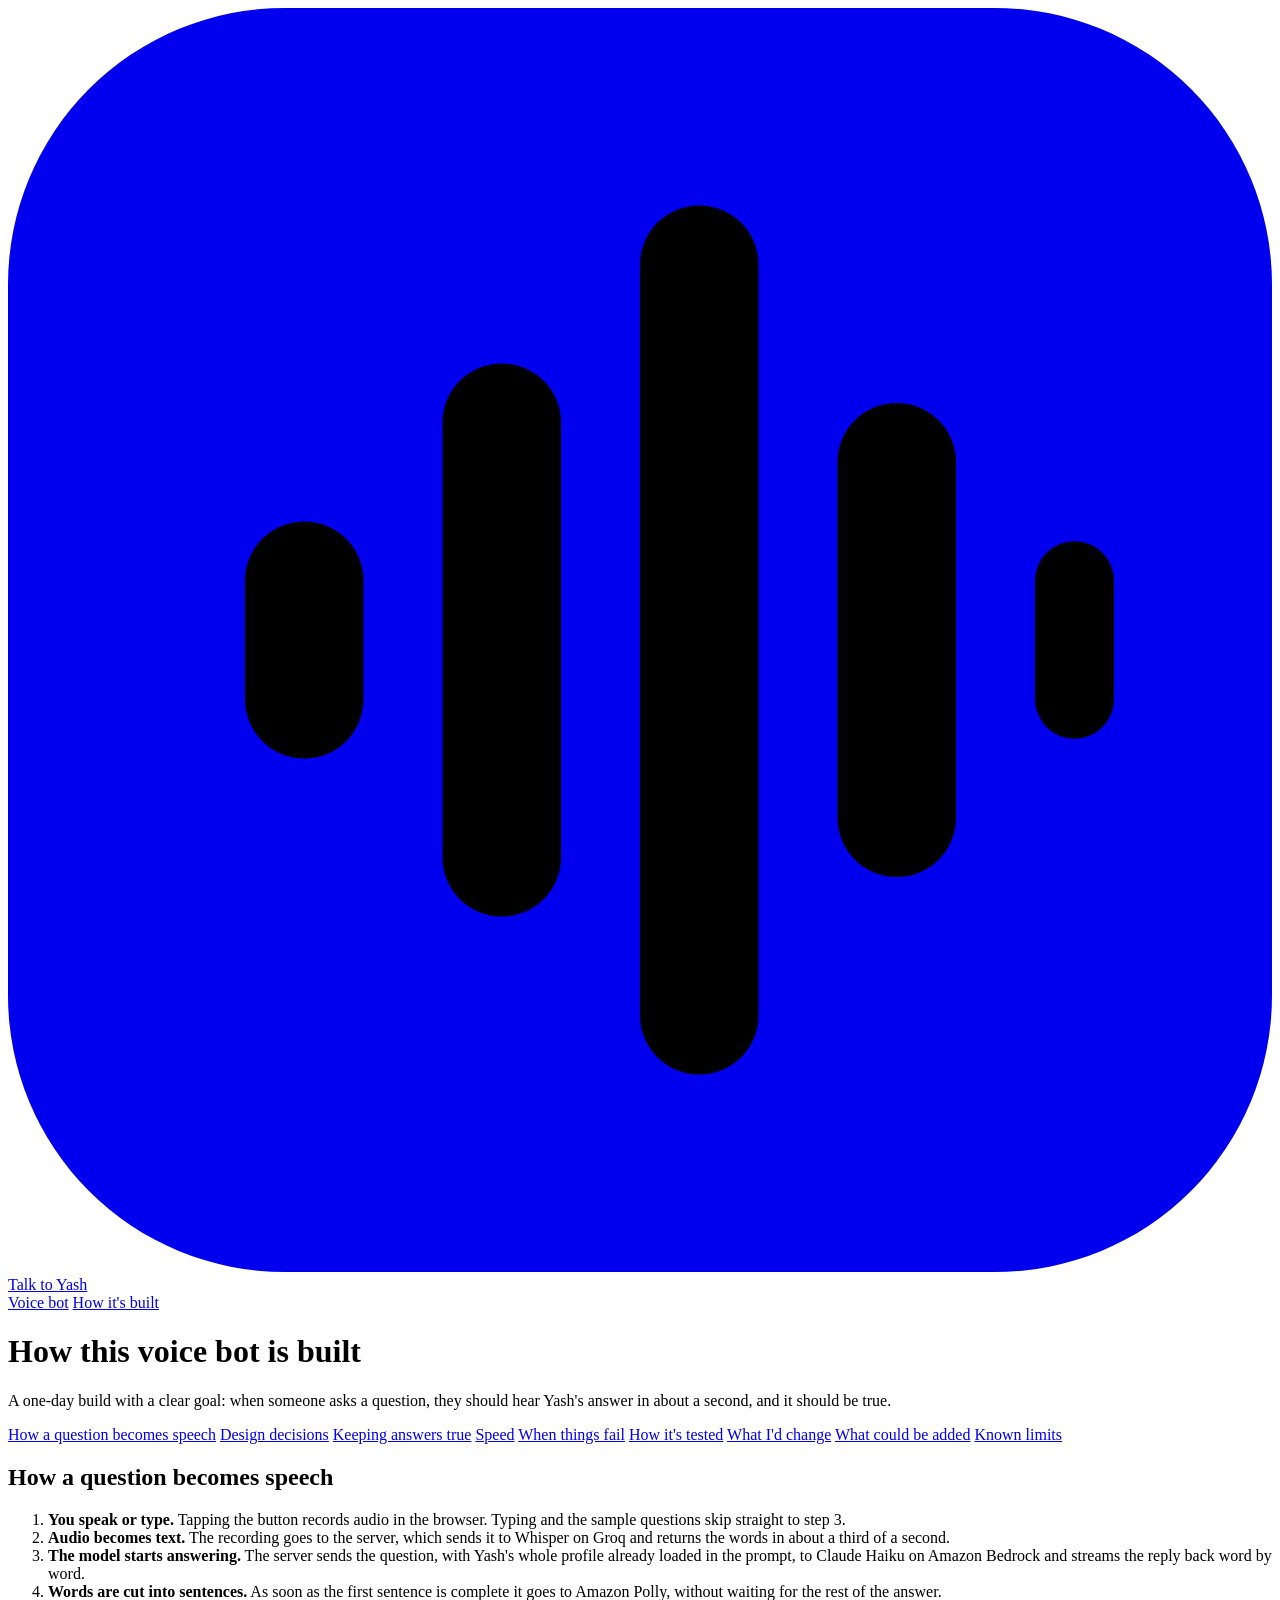
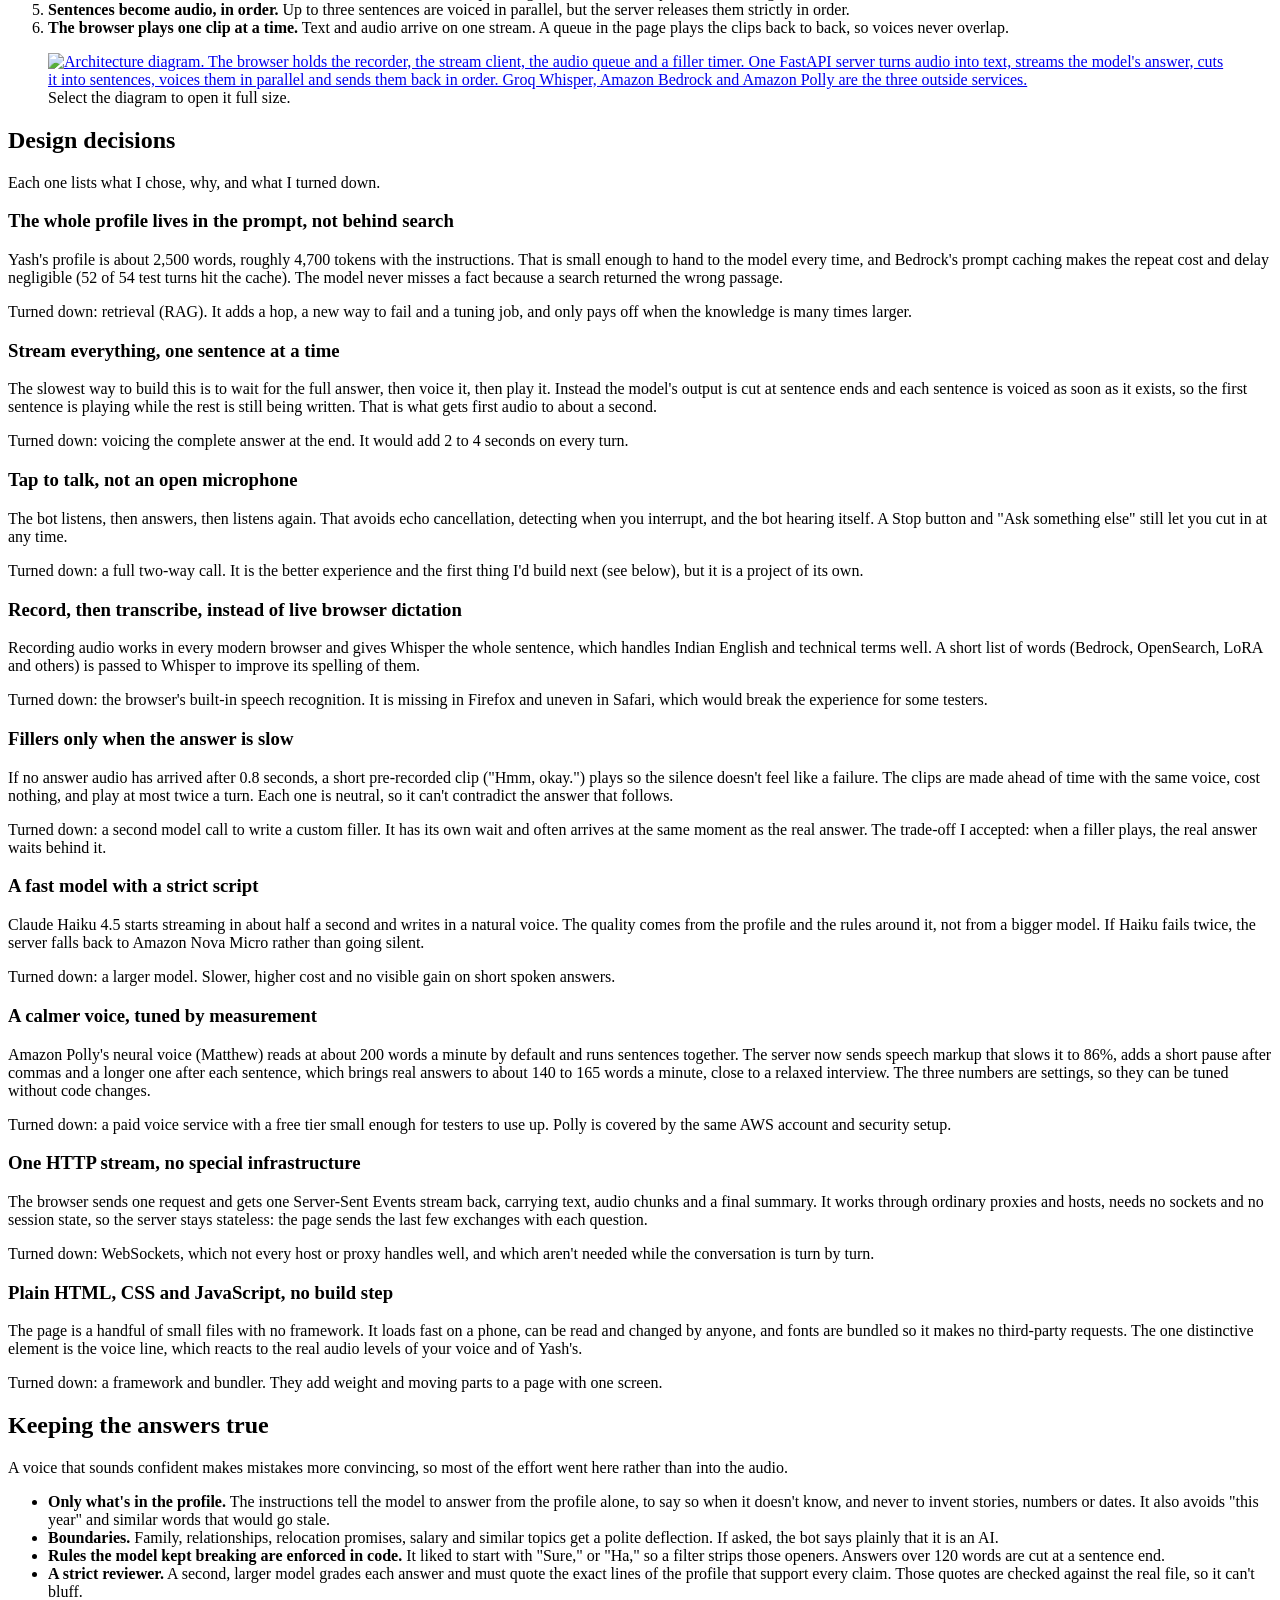
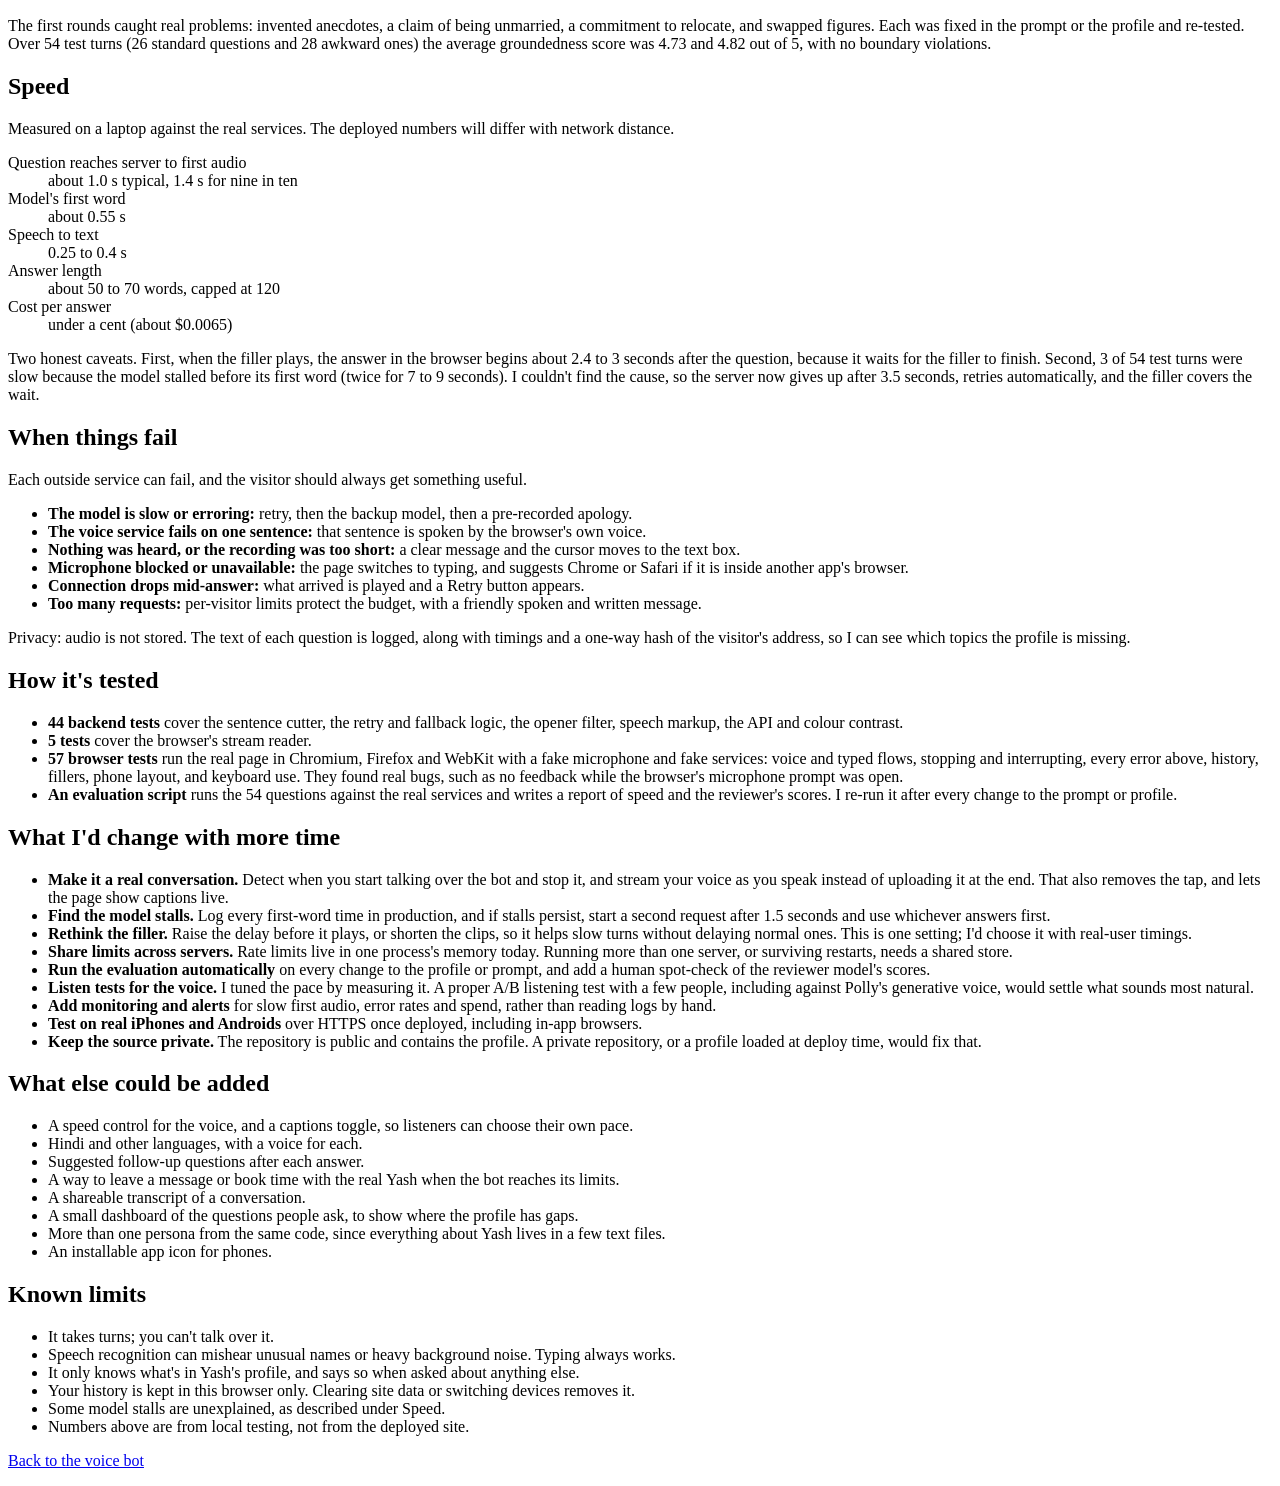
==== static/about/index.html @ a30e4b3d "Add sticky top bar, history drawer, technical page and calmer voice delivery Hide technical details " ====
<!doctype html>
<html lang="en">
<head>
  <meta charset="utf-8">
  <meta name="viewport" content="width=device-width, initial-scale=1, viewport-fit=cover">
  <title>How this voice bot is built</title>
  <meta name="description" content="Design decisions, trade-offs, measured results and next steps for the Yash Rajput voice bot.">
  <meta name="theme-color" content="#E7ECEF" media="(prefers-color-scheme: light)">
  <meta name="theme-color" content="#0D1A22" media="(prefers-color-scheme: dark)">
  <link rel="icon" href="data:image/svg+xml,%3Csvg xmlns='http://www.w3.org/2000/svg' viewBox='0 0 64 64'%3E%3Crect width='64' height='64' rx='14' fill='%230B7A75'/%3E%3Cg fill='white'%3E%3Crect x='12' y='26' width='6' height='12' rx='3'/%3E%3Crect x='22' y='18' width='6' height='28' rx='3'/%3E%3Crect x='32' y='10' width='6' height='44' rx='3'/%3E%3Crect x='42' y='20' width='6' height='24' rx='3'/%3E%3Crect x='52' y='27' width='4' height='10' rx='2'/%3E%3C/g%3E%3C/svg%3E">
  <link rel="preload" href="/fonts/Newsreader-normal.woff2" as="font" type="font/woff2" crossorigin>
  <link rel="preload" href="/fonts/InstrumentSans-normal.woff2" as="font" type="font/woff2" crossorigin>
  <link rel="stylesheet" href="/styles.css">
</head>
<body class="doc">
  <header class="topbar">
    <div class="topbar-in">
      <a class="brand" href="/" aria-label="Talk to Yash, home"><svg class="mark" viewBox="0 0 64 64" aria-hidden="true"><rect width="64" height="64" rx="14" fill="currentColor"/><g fill="var(--mist)"><rect x="12" y="26" width="6" height="12" rx="3"/><rect x="22" y="18" width="6" height="28" rx="3"/><rect x="32" y="10" width="6" height="44" rx="3"/><rect x="42" y="20" width="6" height="24" rx="3"/><rect x="52" y="27" width="4" height="10" rx="2"/></g></svg><span>Talk to Yash</span></a>
      <nav class="topnav" aria-label="Site">
        <a class="nav-btn" href="/">Voice bot</a>
        <a class="nav-btn" href="/about/" aria-current="page">How it's built</a>
      </nav>
    </div>
  </header>

  <main class="page">

    <header class="masthead">
      <h1>How this voice bot is built</h1>
      <p class="lede">A one-day build with a clear goal: when someone asks a question, they should hear Yash's answer in about a second, and it should be true.</p>
    </header>

    <nav class="toc" aria-label="On this page">
      <a href="#how">How a question becomes speech</a>
      <a href="#decisions">Design decisions</a>
      <a href="#truth">Keeping answers true</a>
      <a href="#speed">Speed</a>
      <a href="#reliability">When things fail</a>
      <a href="#tested">How it's tested</a>
      <a href="#change">What I'd change</a>
      <a href="#add">What could be added</a>
      <a href="#limits">Known limits</a>
    </nav>

    <section id="how">
      <h2>How a question becomes speech</h2>
      <ol class="steps">
        <li><strong>You speak or type.</strong> Tapping the button records audio in the browser. Typing and the sample questions skip straight to step 3.</li>
        <li><strong>Audio becomes text.</strong> The recording goes to the server, which sends it to Whisper on Groq and returns the words in about a third of a second.</li>
        <li><strong>The model starts answering.</strong> The server sends the question, with Yash's whole profile already loaded in the prompt, to Claude Haiku on Amazon Bedrock and streams the reply back word by word.</li>
        <li><strong>Words are cut into sentences.</strong> As soon as the first sentence is complete it goes to Amazon Polly, without waiting for the rest of the answer.</li>
        <li><strong>Sentences become audio, in order.</strong> Up to three sentences are voiced in parallel, but the server releases them strictly in order.</li>
        <li><strong>The browser plays one clip at a time.</strong> Text and audio arrive on one stream. A queue in the page plays the clips back to back, so voices never overlap.</li>
      </ol>
      <figure class="diagram">
        <a href="/about/architecture.png"><img src="/about/architecture.png" alt="Architecture diagram. The browser holds the recorder, the stream client, the audio queue and a filler timer. One FastAPI server turns audio into text, streams the model's answer, cuts it into sentences, voices them in parallel and sends them back in order. Groq Whisper, Amazon Bedrock and Amazon Polly are the three outside services." width="1340" height="900"></a>
        <figcaption>Select the diagram to open it full size.</figcaption>
      </figure>
    </section>

    <section id="decisions">
      <h2>Design decisions</h2>
      <p class="section-note">Each one lists what I chose, why, and what I turned down.</p>

      <article class="decision">
        <h3>The whole profile lives in the prompt, not behind search</h3>
        <p>Yash's profile is about 2,500 words, roughly 4,700 tokens with the instructions. That is small enough to hand to the model every time, and Bedrock's prompt caching makes the repeat cost and delay negligible (52 of 54 test turns hit the cache). The model never misses a fact because a search returned the wrong passage.</p>
        <p class="alt">Turned down: retrieval (RAG). It adds a hop, a new way to fail and a tuning job, and only pays off when the knowledge is many times larger.</p>
      </article>

      <article class="decision">
        <h3>Stream everything, one sentence at a time</h3>
        <p>The slowest way to build this is to wait for the full answer, then voice it, then play it. Instead the model's output is cut at sentence ends and each sentence is voiced as soon as it exists, so the first sentence is playing while the rest is still being written. That is what gets first audio to about a second.</p>
        <p class="alt">Turned down: voicing the complete answer at the end. It would add 2 to 4 seconds on every turn.</p>
      </article>

      <article class="decision">
        <h3>Tap to talk, not an open microphone</h3>
        <p>The bot listens, then answers, then listens again. That avoids echo cancellation, detecting when you interrupt, and the bot hearing itself. A Stop button and "Ask something else" still let you cut in at any time.</p>
        <p class="alt">Turned down: a full two-way call. It is the better experience and the first thing I'd build next (see below), but it is a project of its own.</p>
      </article>

      <article class="decision">
        <h3>Record, then transcribe, instead of live browser dictation</h3>
        <p>Recording audio works in every modern browser and gives Whisper the whole sentence, which handles Indian English and technical terms well. A short list of words (Bedrock, OpenSearch, LoRA and others) is passed to Whisper to improve its spelling of them.</p>
        <p class="alt">Turned down: the browser's built-in speech recognition. It is missing in Firefox and uneven in Safari, which would break the experience for some testers.</p>
      </article>

      <article class="decision">
        <h3>Fillers only when the answer is slow</h3>
        <p>If no answer audio has arrived after 0.8 seconds, a short pre-recorded clip ("Hmm, okay.") plays so the silence doesn't feel like a failure. The clips are made ahead of time with the same voice, cost nothing, and play at most twice a turn. Each one is neutral, so it can't contradict the answer that follows.</p>
        <p class="alt">Turned down: a second model call to write a custom filler. It has its own wait and often arrives at the same moment as the real answer. The trade-off I accepted: when a filler plays, the real answer waits behind it.</p>
      </article>

      <article class="decision">
        <h3>A fast model with a strict script</h3>
        <p>Claude Haiku 4.5 starts streaming in about half a second and writes in a natural voice. The quality comes from the profile and the rules around it, not from a bigger model. If Haiku fails twice, the server falls back to Amazon Nova Micro rather than going silent.</p>
        <p class="alt">Turned down: a larger model. Slower, higher cost and no visible gain on short spoken answers.</p>
      </article>

      <article class="decision">
        <h3>A calmer voice, tuned by measurement</h3>
        <p>Amazon Polly's neural voice (Matthew) reads at about 200 words a minute by default and runs sentences together. The server now sends speech markup that slows it to 86%, adds a short pause after commas and a longer one after each sentence, which brings real answers to about 140 to 165 words a minute, close to a relaxed interview. The three numbers are settings, so they can be tuned without code changes.</p>
        <p class="alt">Turned down: a paid voice service with a free tier small enough for testers to use up. Polly is covered by the same AWS account and security setup.</p>
      </article>

      <article class="decision">
        <h3>One HTTP stream, no special infrastructure</h3>
        <p>The browser sends one request and gets one Server-Sent Events stream back, carrying text, audio chunks and a final summary. It works through ordinary proxies and hosts, needs no sockets and no session state, so the server stays stateless: the page sends the last few exchanges with each question.</p>
        <p class="alt">Turned down: WebSockets, which not every host or proxy handles well, and which aren't needed while the conversation is turn by turn.</p>
      </article>

      <article class="decision">
        <h3>Plain HTML, CSS and JavaScript, no build step</h3>
        <p>The page is a handful of small files with no framework. It loads fast on a phone, can be read and changed by anyone, and fonts are bundled so it makes no third-party requests. The one distinctive element is the voice line, which reacts to the real audio levels of your voice and of Yash's.</p>
        <p class="alt">Turned down: a framework and bundler. They add weight and moving parts to a page with one screen.</p>
      </article>
    </section>

    <section id="truth">
      <h2>Keeping the answers true</h2>
      <p>A voice that sounds confident makes mistakes more convincing, so most of the effort went here rather than into the audio.</p>
      <ul class="plain">
        <li><strong>Only what's in the profile.</strong> The instructions tell the model to answer from the profile alone, to say so when it doesn't know, and never to invent stories, numbers or dates. It also avoids "this year" and similar words that would go stale.</li>
        <li><strong>Boundaries.</strong> Family, relationships, relocation promises, salary and similar topics get a polite deflection. If asked, the bot says plainly that it is an AI.</li>
        <li><strong>Rules the model kept breaking are enforced in code.</strong> It liked to start with "Sure," or "Ha," so a filter strips those openers. Answers over 120 words are cut at a sentence end.</li>
        <li><strong>A strict reviewer.</strong> A second, larger model grades each answer and must quote the exact lines of the profile that support every claim. Those quotes are checked against the real file, so it can't bluff.</li>
      </ul>
      <p>The first rounds caught real problems: invented anecdotes, a claim of being unmarried, a commitment to relocate, and swapped figures. Each was fixed in the prompt or the profile and re-tested. Over 54 test turns (26 standard questions and 28 awkward ones) the average groundedness score was 4.73 and 4.82 out of 5, with no boundary violations.</p>
    </section>

    <section id="speed">
      <h2>Speed</h2>
      <p>Measured on a laptop against the real services. The deployed numbers will differ with network distance.</p>
      <dl class="facts">
        <div><dt>Question reaches server to first audio</dt><dd>about 1.0 s typical, 1.4 s for nine in ten</dd></div>
        <div><dt>Model's first word</dt><dd>about 0.55 s</dd></div>
        <div><dt>Speech to text</dt><dd>0.25 to 0.4 s</dd></div>
        <div><dt>Answer length</dt><dd>about 50 to 70 words, capped at 120</dd></div>
        <div><dt>Cost per answer</dt><dd>under a cent (about $0.0065)</dd></div>
      </dl>
      <p>Two honest caveats. First, when the filler plays, the answer in the browser begins about 2.4 to 3 seconds after the question, because it waits for the filler to finish. Second, 3 of 54 test turns were slow because the model stalled before its first word (twice for 7 to 9 seconds). I couldn't find the cause, so the server now gives up after 3.5 seconds, retries automatically, and the filler covers the wait.</p>
    </section>

    <section id="reliability">
      <h2>When things fail</h2>
      <p>Each outside service can fail, and the visitor should always get something useful.</p>
      <ul class="plain">
        <li><strong>The model is slow or erroring:</strong> retry, then the backup model, then a pre-recorded apology.</li>
        <li><strong>The voice service fails on one sentence:</strong> that sentence is spoken by the browser's own voice.</li>
        <li><strong>Nothing was heard, or the recording was too short:</strong> a clear message and the cursor moves to the text box.</li>
        <li><strong>Microphone blocked or unavailable:</strong> the page switches to typing, and suggests Chrome or Safari if it is inside another app's browser.</li>
        <li><strong>Connection drops mid-answer:</strong> what arrived is played and a Retry button appears.</li>
        <li><strong>Too many requests:</strong> per-visitor limits protect the budget, with a friendly spoken and written message.</li>
      </ul>
      <p>Privacy: audio is not stored. The text of each question is logged, along with timings and a one-way hash of the visitor's address, so I can see which topics the profile is missing.</p>
    </section>

    <section id="tested">
      <h2>How it's tested</h2>
      <ul class="plain">
        <li><strong>44 backend tests</strong> cover the sentence cutter, the retry and fallback logic, the opener filter, speech markup, the API and colour contrast.</li>
        <li><strong>5 tests</strong> cover the browser's stream reader.</li>
        <li><strong>57 browser tests</strong> run the real page in Chromium, Firefox and WebKit with a fake microphone and fake services: voice and typed flows, stopping and interrupting, every error above, history, fillers, phone layout, and keyboard use. They found real bugs, such as no feedback while the browser's microphone prompt was open.</li>
        <li><strong>An evaluation script</strong> runs the 54 questions against the real services and writes a report of speed and the reviewer's scores. I re-run it after every change to the prompt or profile.</li>
      </ul>
    </section>

    <section id="change">
      <h2>What I'd change with more time</h2>
      <ul class="plain">
        <li><strong>Make it a real conversation.</strong> Detect when you start talking over the bot and stop it, and stream your voice as you speak instead of uploading it at the end. That also removes the tap, and lets the page show captions live.</li>
        <li><strong>Find the model stalls.</strong> Log every first-word time in production, and if stalls persist, start a second request after 1.5 seconds and use whichever answers first.</li>
        <li><strong>Rethink the filler.</strong> Raise the delay before it plays, or shorten the clips, so it helps slow turns without delaying normal ones. This is one setting; I'd choose it with real-user timings.</li>
        <li><strong>Share limits across servers.</strong> Rate limits live in one process's memory today. Running more than one server, or surviving restarts, needs a shared store.</li>
        <li><strong>Run the evaluation automatically</strong> on every change to the profile or prompt, and add a human spot-check of the reviewer model's scores.</li>
        <li><strong>Listen tests for the voice.</strong> I tuned the pace by measuring it. A proper A/B listening test with a few people, including against Polly's generative voice, would settle what sounds most natural.</li>
        <li><strong>Add monitoring and alerts</strong> for slow first audio, error rates and spend, rather than reading logs by hand.</li>
        <li><strong>Test on real iPhones and Androids</strong> over HTTPS once deployed, including in-app browsers.</li>
        <li><strong>Keep the source private.</strong> The repository is public and contains the profile. A private repository, or a profile loaded at deploy time, would fix that.</li>
      </ul>
    </section>

    <section id="add">
      <h2>What else could be added</h2>
      <ul class="plain">
        <li>A speed control for the voice, and a captions toggle, so listeners can choose their own pace.</li>
        <li>Hindi and other languages, with a voice for each.</li>
        <li>Suggested follow-up questions after each answer.</li>
        <li>A way to leave a message or book time with the real Yash when the bot reaches its limits.</li>
        <li>A shareable transcript of a conversation.</li>
        <li>A small dashboard of the questions people ask, to show where the profile has gaps.</li>
        <li>More than one persona from the same code, since everything about Yash lives in a few text files.</li>
        <li>An installable app icon for phones.</li>
      </ul>
    </section>

    <section id="limits">
      <h2>Known limits</h2>
      <ul class="plain">
        <li>It takes turns; you can't talk over it.</li>
        <li>Speech recognition can mishear unusual names or heavy background noise. Typing always works.</li>
        <li>It only knows what's in Yash's profile, and says so when asked about anything else.</li>
        <li>Your history is kept in this browser only. Clearing site data or switching devices removes it.</li>
        <li>Some model stalls are unexplained, as described under Speed.</li>
        <li>Numbers above are from local testing, not from the deployed site.</li>
      </ul>
    </section>

    <footer class="foot">
      <p><a href="/">Back to the voice bot</a></p>
    </footer>
  </main>
</body>
</html>
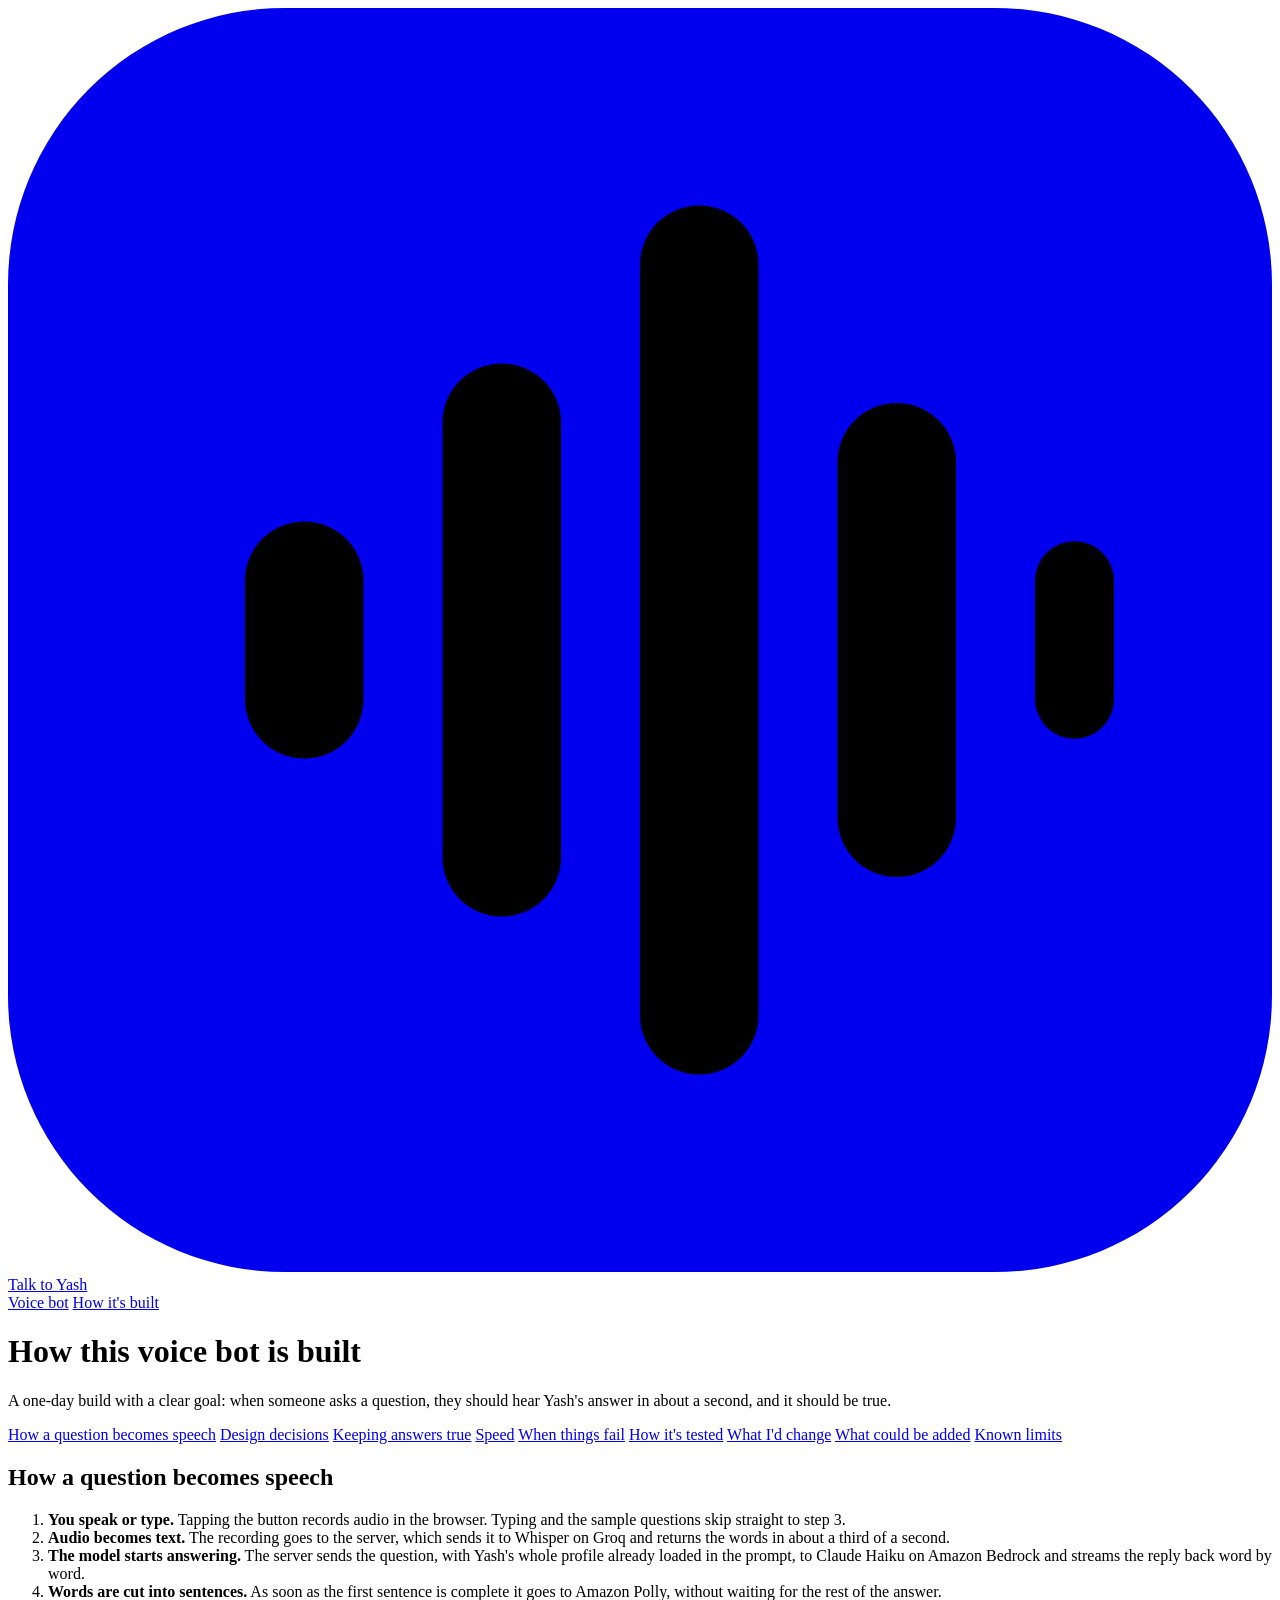
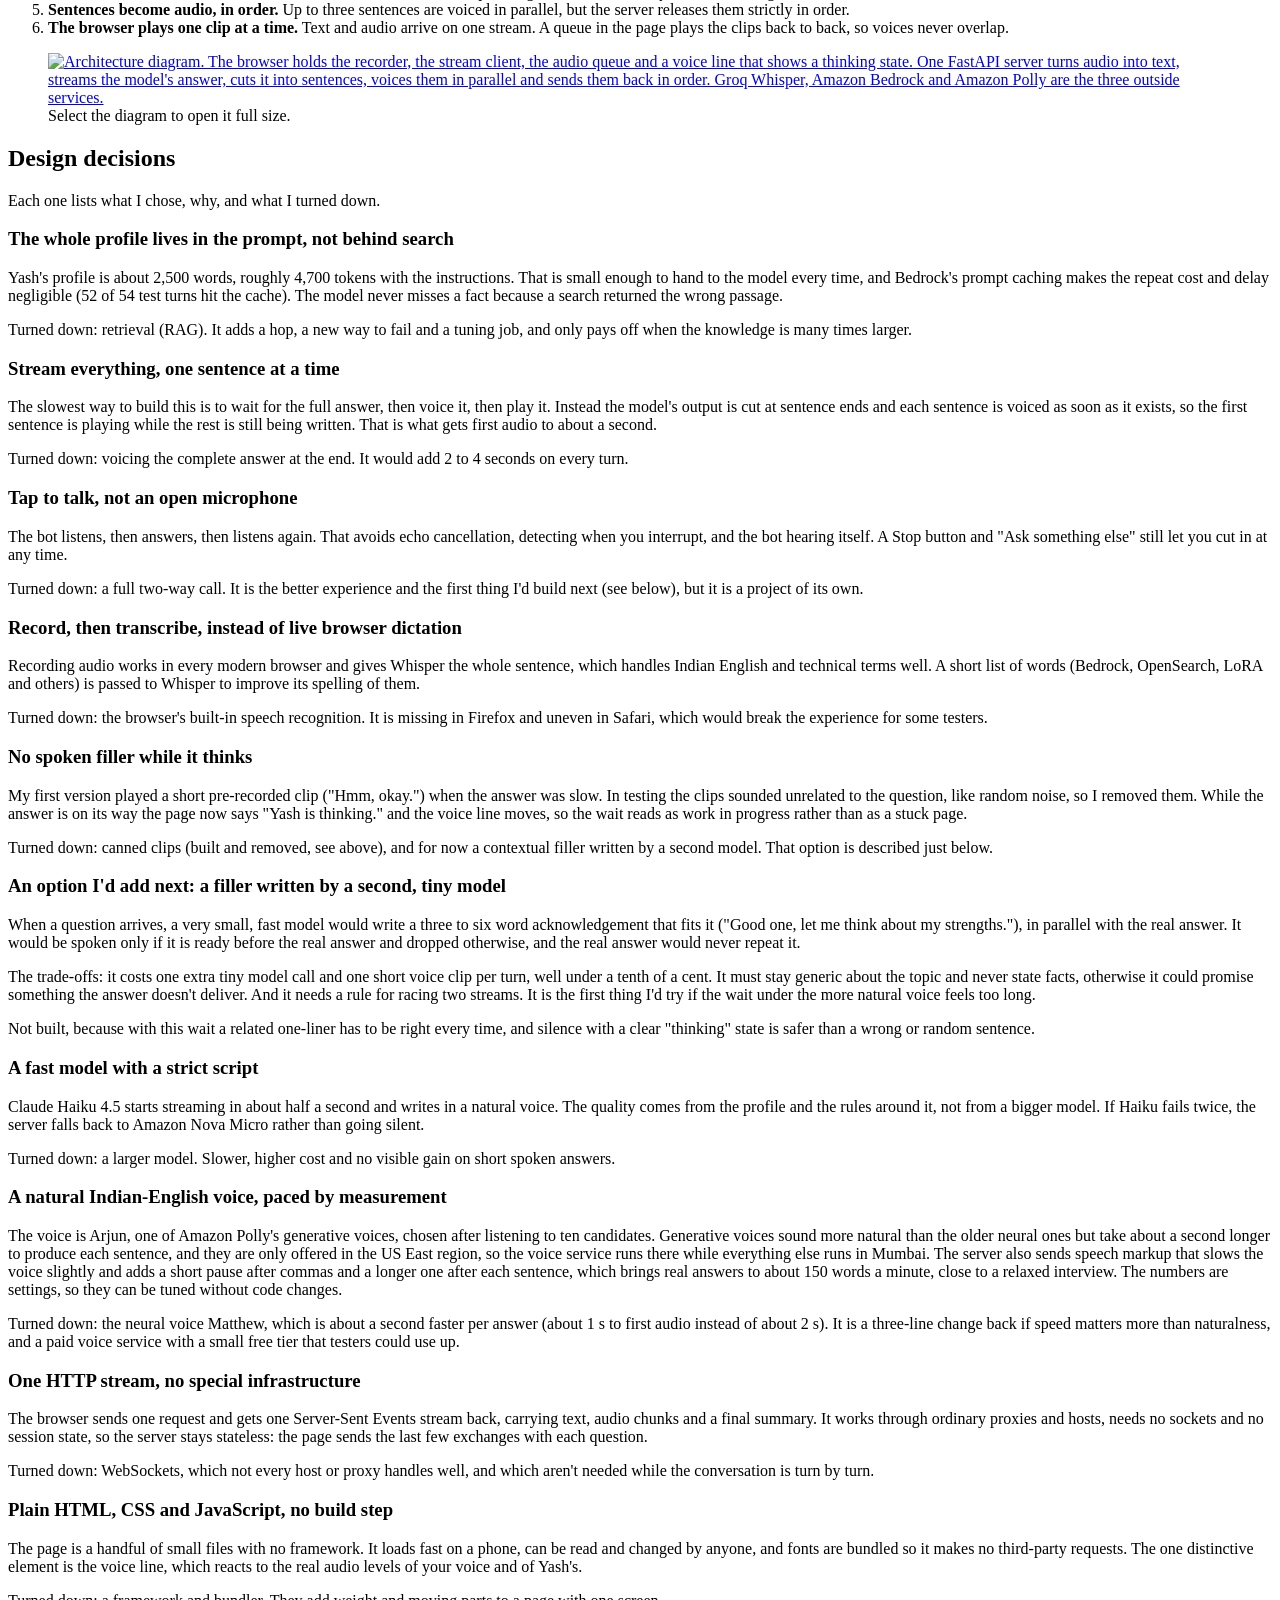
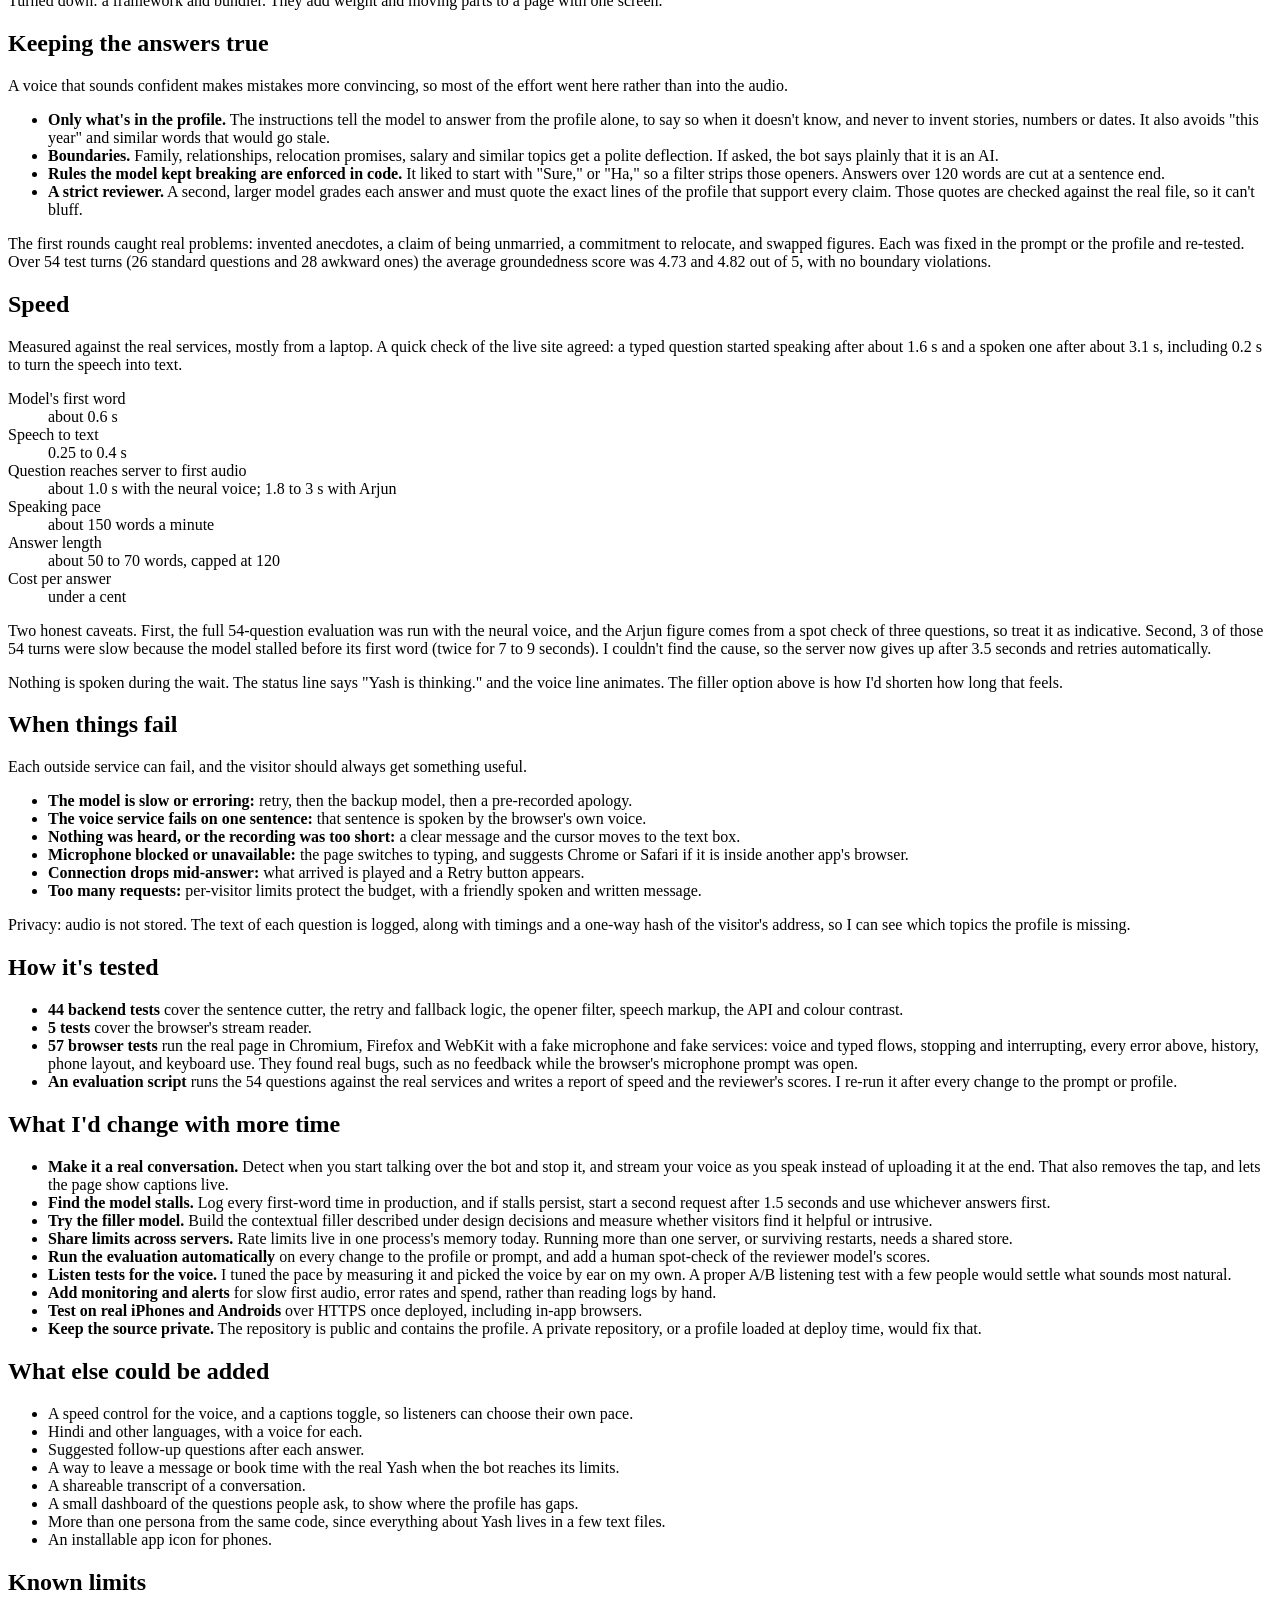
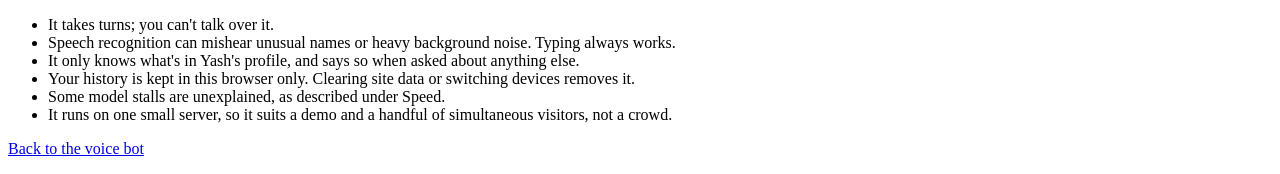
==== commit 5377cbf0: "Deploy to EC2, drop canned fillers, document the filler-LLM option Remove the pre-recorded filler cl" ====
--- a/static/about/index.html
+++ b/static/about/index.html
@@ -53,7 +53,7 @@
         <li><strong>The browser plays one clip at a time.</strong> Text and audio arrive on one stream. A queue in the page plays the clips back to back, so voices never overlap.</li>
       </ol>
       <figure class="diagram">
-        <a href="/about/architecture.png"><img src="/about/architecture.png" alt="Architecture diagram. The browser holds the recorder, the stream client, the audio queue and a filler timer. One FastAPI server turns audio into text, streams the model's answer, cuts it into sentences, voices them in parallel and sends them back in order. Groq Whisper, Amazon Bedrock and Amazon Polly are the three outside services." width="1340" height="900"></a>
+        <a href="/about/architecture.png"><img src="/about/architecture.png" alt="Architecture diagram. The browser holds the recorder, the stream client, the audio queue and a voice line that shows a thinking state. One FastAPI server turns audio into text, streams the model's answer, cuts it into sentences, voices them in parallel and sends them back in order. Groq Whisper, Amazon Bedrock and Amazon Polly are the three outside services." width="1340" height="900"></a>
         <figcaption>Select the diagram to open it full size.</figcaption>
       </figure>
     </section>
@@ -87,9 +87,16 @@
       </article>
 
       <article class="decision">
-        <h3>Fillers only when the answer is slow</h3>
-        <p>If no answer audio has arrived after 0.8 seconds, a short pre-recorded clip ("Hmm, okay.") plays so the silence doesn't feel like a failure. The clips are made ahead of time with the same voice, cost nothing, and play at most twice a turn. Each one is neutral, so it can't contradict the answer that follows.</p>
-        <p class="alt">Turned down: a second model call to write a custom filler. It has its own wait and often arrives at the same moment as the real answer. The trade-off I accepted: when a filler plays, the real answer waits behind it.</p>
+        <h3>No spoken filler while it thinks</h3>
+        <p>My first version played a short pre-recorded clip ("Hmm, okay.") when the answer was slow. In testing the clips sounded unrelated to the question, like random noise, so I removed them. While the answer is on its way the page now says "Yash is thinking." and the voice line moves, so the wait reads as work in progress rather than as a stuck page.</p>
+        <p class="alt">Turned down: canned clips (built and removed, see above), and for now a contextual filler written by a second model. That option is described just below.</p>
+      </article>
+
+      <article class="decision option">
+        <h3>An option I'd add next: a filler written by a second, tiny model</h3>
+        <p>When a question arrives, a very small, fast model would write a three to six word acknowledgement that fits it ("Good one, let me think about my strengths."), in parallel with the real answer. It would be spoken only if it is ready before the real answer and dropped otherwise, and the real answer would never repeat it.</p>
+        <p>The trade-offs: it costs one extra tiny model call and one short voice clip per turn, well under a tenth of a cent. It must stay generic about the topic and never state facts, otherwise it could promise something the answer doesn't deliver. And it needs a rule for racing two streams. It is the first thing I'd try if the wait under the more natural voice feels too long.</p>
+        <p class="alt">Not built, because with this wait a related one-liner has to be right every time, and silence with a clear "thinking" state is safer than a wrong or random sentence.</p>
       </article>
 
       <article class="decision">
@@ -99,9 +106,9 @@
       </article>
 
       <article class="decision">
-        <h3>A calmer voice, tuned by measurement</h3>
-        <p>Amazon Polly's neural voice (Matthew) reads at about 200 words a minute by default and runs sentences together. The server now sends speech markup that slows it to 86%, adds a short pause after commas and a longer one after each sentence, which brings real answers to about 140 to 165 words a minute, close to a relaxed interview. The three numbers are settings, so they can be tuned without code changes.</p>
-        <p class="alt">Turned down: a paid voice service with a free tier small enough for testers to use up. Polly is covered by the same AWS account and security setup.</p>
+        <h3>A natural Indian-English voice, paced by measurement</h3>
+        <p>The voice is Arjun, one of Amazon Polly's generative voices, chosen after listening to ten candidates. Generative voices sound more natural than the older neural ones but take about a second longer to produce each sentence, and they are only offered in the US East region, so the voice service runs there while everything else runs in Mumbai. The server also sends speech markup that slows the voice slightly and adds a short pause after commas and a longer one after each sentence, which brings real answers to about 150 words a minute, close to a relaxed interview. The numbers are settings, so they can be tuned without code changes.</p>
+        <p class="alt">Turned down: the neural voice Matthew, which is about a second faster per answer (about 1 s to first audio instead of about 2 s). It is a three-line change back if speed matters more than naturalness, and a paid voice service with a small free tier that testers could use up.</p>
       </article>
 
       <article class="decision">
@@ -131,15 +138,17 @@
 
     <section id="speed">
       <h2>Speed</h2>
-      <p>Measured on a laptop against the real services. The deployed numbers will differ with network distance.</p>
+      <p>Measured against the real services, mostly from a laptop. A quick check of the live site agreed: a typed question started speaking after about 1.6 s and a spoken one after about 3.1 s, including 0.2 s to turn the speech into text.</p>
       <dl class="facts">
-        <div><dt>Question reaches server to first audio</dt><dd>about 1.0 s typical, 1.4 s for nine in ten</dd></div>
-        <div><dt>Model's first word</dt><dd>about 0.55 s</dd></div>
+        <div><dt>Model's first word</dt><dd>about 0.6 s</dd></div>
         <div><dt>Speech to text</dt><dd>0.25 to 0.4 s</dd></div>
+        <div><dt>Question reaches server to first audio</dt><dd>about 1.0 s with the neural voice; 1.8 to 3 s with Arjun</dd></div>
+        <div><dt>Speaking pace</dt><dd>about 150 words a minute</dd></div>
         <div><dt>Answer length</dt><dd>about 50 to 70 words, capped at 120</dd></div>
-        <div><dt>Cost per answer</dt><dd>under a cent (about $0.0065)</dd></div>
+        <div><dt>Cost per answer</dt><dd>under a cent</dd></div>
       </dl>
-      <p>Two honest caveats. First, when the filler plays, the answer in the browser begins about 2.4 to 3 seconds after the question, because it waits for the filler to finish. Second, 3 of 54 test turns were slow because the model stalled before its first word (twice for 7 to 9 seconds). I couldn't find the cause, so the server now gives up after 3.5 seconds, retries automatically, and the filler covers the wait.</p>
+      <p>Two honest caveats. First, the full 54-question evaluation was run with the neural voice, and the Arjun figure comes from a spot check of three questions, so treat it as indicative. Second, 3 of those 54 turns were slow because the model stalled before its first word (twice for 7 to 9 seconds). I couldn't find the cause, so the server now gives up after 3.5 seconds and retries automatically.</p>
+      <p>Nothing is spoken during the wait. The status line says "Yash is thinking." and the voice line animates. The filler option above is how I'd shorten how long that feels.</p>
     </section>
 
     <section id="reliability">
@@ -161,7 +170,7 @@
       <ul class="plain">
         <li><strong>44 backend tests</strong> cover the sentence cutter, the retry and fallback logic, the opener filter, speech markup, the API and colour contrast.</li>
         <li><strong>5 tests</strong> cover the browser's stream reader.</li>
-        <li><strong>57 browser tests</strong> run the real page in Chromium, Firefox and WebKit with a fake microphone and fake services: voice and typed flows, stopping and interrupting, every error above, history, fillers, phone layout, and keyboard use. They found real bugs, such as no feedback while the browser's microphone prompt was open.</li>
+        <li><strong>57 browser tests</strong> run the real page in Chromium, Firefox and WebKit with a fake microphone and fake services: voice and typed flows, stopping and interrupting, every error above, history, phone layout, and keyboard use. They found real bugs, such as no feedback while the browser's microphone prompt was open.</li>
         <li><strong>An evaluation script</strong> runs the 54 questions against the real services and writes a report of speed and the reviewer's scores. I re-run it after every change to the prompt or profile.</li>
       </ul>
     </section>
@@ -171,10 +180,10 @@
       <ul class="plain">
         <li><strong>Make it a real conversation.</strong> Detect when you start talking over the bot and stop it, and stream your voice as you speak instead of uploading it at the end. That also removes the tap, and lets the page show captions live.</li>
         <li><strong>Find the model stalls.</strong> Log every first-word time in production, and if stalls persist, start a second request after 1.5 seconds and use whichever answers first.</li>
-        <li><strong>Rethink the filler.</strong> Raise the delay before it plays, or shorten the clips, so it helps slow turns without delaying normal ones. This is one setting; I'd choose it with real-user timings.</li>
+        <li><strong>Try the filler model.</strong> Build the contextual filler described under design decisions and measure whether visitors find it helpful or intrusive.</li>
         <li><strong>Share limits across servers.</strong> Rate limits live in one process's memory today. Running more than one server, or surviving restarts, needs a shared store.</li>
         <li><strong>Run the evaluation automatically</strong> on every change to the profile or prompt, and add a human spot-check of the reviewer model's scores.</li>
-        <li><strong>Listen tests for the voice.</strong> I tuned the pace by measuring it. A proper A/B listening test with a few people, including against Polly's generative voice, would settle what sounds most natural.</li>
+        <li><strong>Listen tests for the voice.</strong> I tuned the pace by measuring it and picked the voice by ear on my own. A proper A/B listening test with a few people would settle what sounds most natural.</li>
         <li><strong>Add monitoring and alerts</strong> for slow first audio, error rates and spend, rather than reading logs by hand.</li>
         <li><strong>Test on real iPhones and Androids</strong> over HTTPS once deployed, including in-app browsers.</li>
         <li><strong>Keep the source private.</strong> The repository is public and contains the profile. A private repository, or a profile loaded at deploy time, would fix that.</li>
@@ -203,7 +212,7 @@
         <li>It only knows what's in Yash's profile, and says so when asked about anything else.</li>
         <li>Your history is kept in this browser only. Clearing site data or switching devices removes it.</li>
         <li>Some model stalls are unexplained, as described under Speed.</li>
-        <li>Numbers above are from local testing, not from the deployed site.</li>
+        <li>It runs on one small server, so it suits a demo and a handful of simultaneous visitors, not a crowd.</li>
       </ul>
     </section>
 
